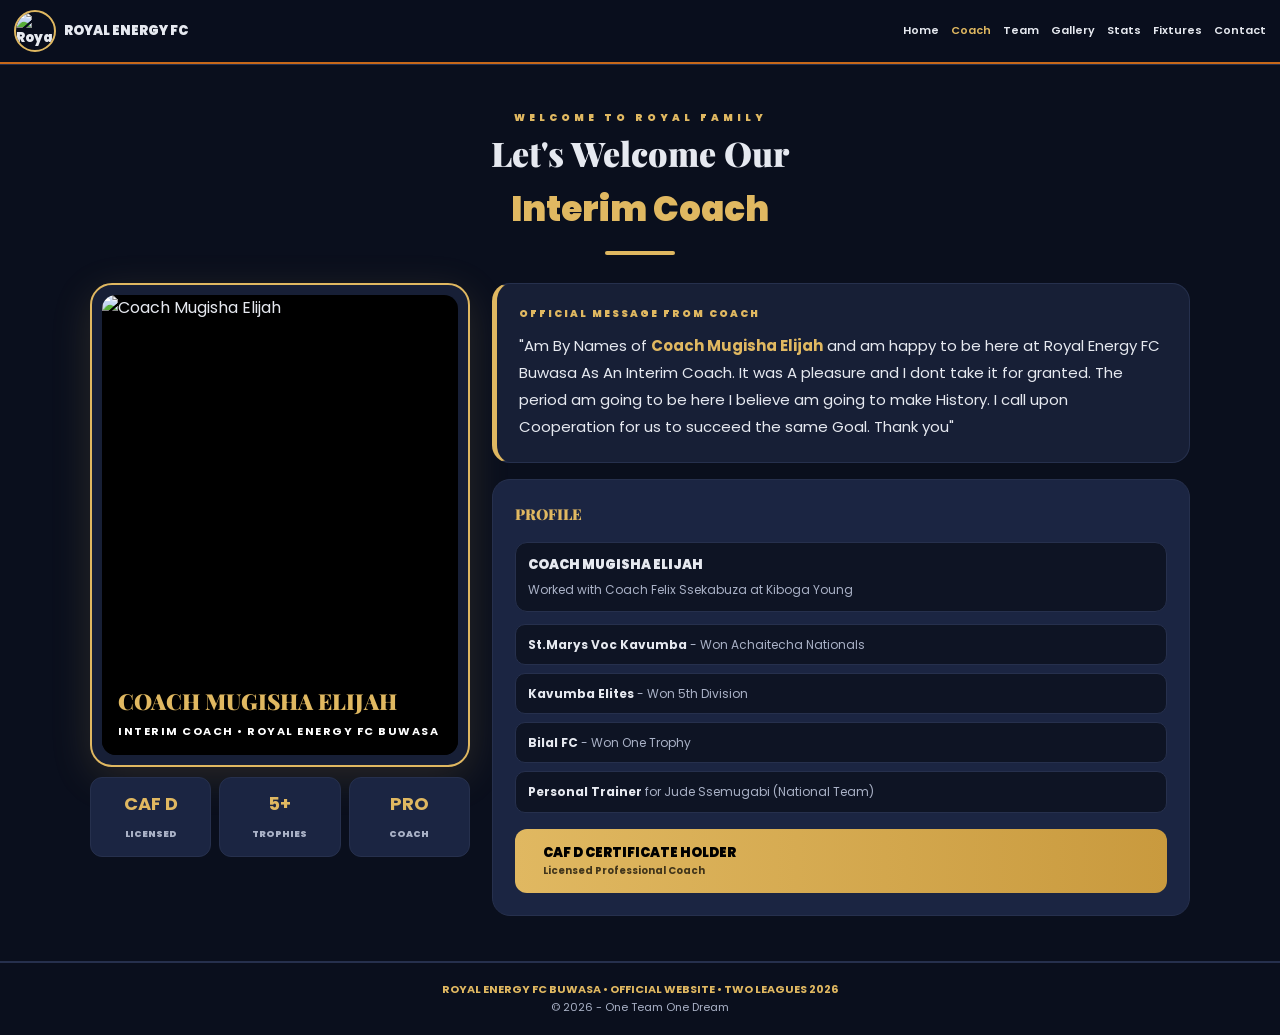
==== coach.html @ a164e0c4 "Add files via upload" ====
<!DOCTYPE html>
<html lang="en">
<head>
<meta charset="UTF-8">
<meta name="viewport" content="width=device-width, initial-scale=1.0">
<meta name="description" content="Royal Energy FC Buwasa - Official Website. Buwasa Village, Namayumba Town Council, Wakiso District.">
<title>Coach - Royal Energy FC Buwasa</title>
<link rel="icon" href="https://i.postimg.cc/fyDpcw32/IMG-20261026-WA1409.jpg">
<link href="https://fonts.googleapis.com/css2?family=Playfair+Display:wght@600;700;900&family=Poppins:wght@400;500;600;700&display=swap" rel="stylesheet">
<link rel="stylesheet" href="style.css">
</head>
<body>
<header class="nav">
<a class="brand" href="index.html"><img src="https://i.postimg.cc/fyDpcw32/IMG-20261026-WA1409.jpg" alt="Royal Energy FC logo">ROYAL ENERGY FC</a>
<nav><a href="index.html">Home</a><a href="coach.html" class="active">Coach</a><a href="team.html">Team</a><a href="gallery.html">Gallery</a><a href="stats.html">Stats</a><a href="fixtures.html">Fixtures</a><a href="contact.html">Contact</a></nav>
</header>

<section class="section dark" id="coach">
<div class="section-head">
<p style="color:var(--gold);letter-spacing:4px;font-size:10px;font-weight:900">WELCOME TO ROYAL FAMILY</p>
<h2 style="font-size:34px">Let's Welcome Our<br><span style="color:var(--gold)">Interim Coach</span></h2>
<div style="width:70px;height:4px;background:var(--gold);margin:14px auto 0;border-radius:10px"></div>
</div>
<div class="coach-grid" style="max-width:1100px;margin:0 auto;display:grid;grid-template-columns:380px 1fr;gap:22px">
<div>
<div style="background:var(--card);border:2px solid var(--gold);border-radius:22px;padding:10px;box-shadow:0 10px 40px rgba(224,184,97,0.15)">
<div style="background:#000;border-radius:14px;overflow:hidden;height:460px;position:relative">
<img src="https://i.postimg.cc/nh6T3YPF/IMG-20261007-WA1583.jpg" style="width:100%;height:100%;object-fit:cover;object-position:top" alt="Coach Mugisha Elijah">
<div style="position:absolute;bottom:0;left:0;right:0;background:linear-gradient(to top, black 85%, transparent);padding:22px 16px 14px">
<h3 style="color:var(--gold);font-size:22px;font-weight:900">COACH MUGISHA ELIJAH</h3>
<p style="color:white;font-size:11px;font-weight:700;letter-spacing:1.5px;margin-top:4px">INTERIM COACH • ROYAL ENERGY FC BUWASA</p>
</div>
</div>
</div>
<div style="display:grid;grid-template-columns:1fr 1fr 1fr;gap:8px;margin-top:10px">
<div style="background:var(--card2);border:1px solid var(--border);border-radius:12px;padding:12px;text-align:center"><b style="color:var(--gold);font-size:18px;display:block">CAF D</b><span style="font-size:9px;color:var(--muted);font-weight:900">LICENSED</span></div>
<div style="background:var(--card2);border:1px solid var(--border);border-radius:12px;padding:12px;text-align:center"><b style="color:var(--gold);font-size:18px;display:block">5+</b><span style="font-size:9px;color:var(--muted);font-weight:900">TROPHIES</span></div>
<div style="background:var(--card2);border:1px solid var(--border);border-radius:12px;padding:12px;text-align:center"><b style="color:var(--gold);font-size:18px;display:block">PRO</b><span style="font-size:9px;color:var(--muted);font-weight:900">COACH</span></div>
</div>
</div>
<div style="display:flex;flex-direction:column;gap:16px">
<div style="background:var(--card);border:1px solid var(--border);border-left:5px solid var(--gold);border-radius:18px;padding:22px">
<p style="color:var(--gold);font-size:10px;font-weight:900;letter-spacing:2px;margin-bottom:10px">OFFICIAL MESSAGE FROM COACH</p>
<p style="color:var(--text);font-size:15px;line-height:1.8">"Am By Names of <b style="color:var(--gold)">Coach Mugisha Elijah</b> and am happy to be here at Royal Energy FC Buwasa As An Interim Coach. It was A pleasure and I dont take it for granted. The period am going to be here I believe am going to make History. I call upon Cooperation for us to succeed the same Goal. Thank you"</p>
</div>
<div style="background:var(--card2);border:1px solid var(--border);border-radius:18px;padding:22px">
<h4 style="color:var(--gold);font-size:15px;font-weight:900;margin-bottom:16px">PROFILE</h4>
<div style="background:var(--bg);border:1px solid var(--border);border-radius:12px;padding:12px;margin-bottom:12px"><p style="font-size:13px;font-weight:900">COACH MUGISHA ELIJAH</p><p style="font-size:12px;color:var(--muted);margin-top:4px">Worked with Coach Felix Ssekabuza at Kiboga Young</p></div>
<div style="display:flex;flex-direction:column;gap:8px">
<div style="background:var(--bg);border:1px solid var(--border);border-radius:10px;padding:10px 12px;font-size:12px;color:var(--muted)"><b style="color:var(--text)">St.Marys Voc Kavumba</b> - Won Achaitecha Nationals</div>
<div style="background:var(--bg);border:1px solid var(--border);border-radius:10px;padding:10px 12px;font-size:12px;color:var(--muted)"><b style="color:var(--text)">Kavumba Elites</b> - Won 5th Division</div>
<div style="background:var(--bg);border:1px solid var(--border);border-radius:10px;padding:10px 12px;font-size:12px;color:var(--muted)"><b style="color:var(--text)">Bilal FC</b> - Won One Trophy</div>
<div style="background:var(--bg);border:1px solid var(--border);border-radius:10px;padding:10px 12px;font-size:12px;color:var(--muted)"><b style="color:var(--text)">Personal Trainer</b> for Jude Ssemugabi (National Team)</div>
</div>
<div style="margin-top:16px;background:linear-gradient(90deg,#E0B861,#C99A3E);border-radius:12px;padding:14px 16px;display:flex;align-items:center;gap:12px"><span style="font-size:24px"></span><div><p style="color:#000;font-weight:900;font-size:13px">CAF D CERTIFICATE HOLDER</p><p style="color:#000;font-size:10px;font-weight:700;opacity:0.7">Licensed Professional Coach</p></div></div>
</div>
</div>
</div>
</section>


<footer style="text-align:center;padding:18px;background:var(--bg2);color:var(--muted);font-size:11px;border-top:1px solid var(--border)"><b style="color:var(--gold)">ROYAL ENERGY FC BUWASA • OFFICIAL WEBSITE • TWO LEAGUES 2026</b><br>© 2026 - One Team One Dream</footer>

</body>
</html>
---- style.css ----
*{margin:0;padding:0;box-sizing:border-box;font-family:'Poppins','Segoe UI',system-ui,sans-serif}
h1,h2,h3,h4{font-family:'Playfair Display',Georgia,serif}
body{line-height:1.6}
:root{--gold:#E0B861;--bg:#0E1424;--bg2:#0A0F1D;--card:#171F36;--card2:#1B2542;--text:#E6E9F0;--muted:#A9B1C6;--border:#26304D;--nav:rgba(10,15,29,0.97)}
html{scroll-behavior:smooth;scroll-padding-top:70px}
body{background:var(--bg);color:var(--text)}
.nav{position:sticky;top:0;z-index:9999;background:var(--nav);backdrop-filter:blur(20px);border-bottom:2px solid #C8691A;display:flex;justify-content:space-between;align-items:center;padding:10px 14px;flex-wrap:wrap}
.brand{display:flex;align-items:center;gap:8px;text-decoration:none;color:var(--text);font-weight:900;font-size:13px}
.brand img{width:42px;height:42px;border-radius:50%;border:2px solid var(--gold)}
.nav nav{display:flex;gap:12px;align-items:center}
.nav nav a{color:var(--text);text-decoration:none;font-size:11px;font-weight:600}
.hero{padding:24px 16px 40px;text-align:center;background:radial-gradient(900px 500px at 50% -10%, rgba(224,184,97,0.2), transparent 60%),linear-gradient(180deg, #16213F 0%, var(--bg) 100%)}
.hero-row{display:flex;align-items:center;justify-content:center;gap:16px}
.hero-logo img{width:100px;height:100px;border-radius:50%;border:3px solid var(--gold);box-shadow:0 0 0 6px rgba(224,184,97,0.12), 0 0 45px rgba(224,184,97,0.45);background:#000;object-fit:cover}
.hero-row h1{font-size:38px;line-height:0.85;font-weight:900;text-align:left;color:#fff}
.hero-row h1 b{display:block}
.hero-row h1 span{color:var(--gold);display:block}
.lead{color:#A9B1C6;font-size:13px;margin:14px auto 18px;max-width:400px}
.btn{padding:12px 24px;border-radius:30px;text-decoration:none;font-weight:900;font-size:13px;display:inline-block;margin:4px}
.btn.primary{background:linear-gradient(180deg,#E0B861,#C99A3E);color:#000}
.btn.ghost{border:2px solid var(--gold);color:var(--gold)}
.section{padding:45px 14px;background:var(--bg)}
.section.dark{background:var(--bg2);border-top:1px solid var(--border);border-bottom:1px solid var(--border)}
.section-head{text-align:center;max-width:750px;margin:0 auto 28px}
.section-head h2{font-size:28px;font-weight:900}
.photo-card{background:var(--card2);border-radius:18px;padding:7px;border:1px solid var(--border)}
.photo-card img{width:100%;border-radius:12px;display:block}
.kit-label{text-align:center;font-weight:900;margin-top:10px;color:var(--gold);font-size:12px}
.about-grid{display:flex;flex-direction:column;gap:18px;max-width:700px;margin:0 auto;align-items:center;text-align:center}
.team-grid{display:grid;grid-template-columns:1fr 1fr;gap:14px;max-width:1100px;margin:0 auto}
.stat-cards{display:grid;grid-template-columns:repeat(3,1fr);gap:10px;max-width:900px;margin:0 auto 20px}
.stat-card{background:var(--card2);border:1px solid var(--border);border-radius:16px;padding:14px;text-align:center}
.stat-card h3{font-size:28px;color:var(--gold);font-weight:900}
.stat-card p{font-size:10px;color:var(--muted);font-weight:900;letter-spacing:1px}
.player-card{background:var(--card);border:1.5px solid var(--gold);border-radius:18px;padding:16px}
.player-grid{display:grid;grid-template-columns:1fr 1fr;gap:8px;margin-top:10px;font-size:12px;color:var(--muted)}
.player-grid b{color:var(--text)}
.scorer-list{max-width:600px;margin:0 auto;background:var(--card);border:1px solid var(--border);border-radius:18px;overflow:hidden}
.scorer-item{display:flex;justify-content:space-between;padding:12px 16px;border-bottom:1px solid var(--border);font-size:13px}
.scorer-item.top{background:rgba(224,184,97,0.1)}
.history-table{max-width:900px;margin:0 auto;background:var(--card);border:1px solid var(--border);border-radius:18px;overflow:hidden}
.history-row{display:grid;grid-template-columns:40px 1fr 120px;gap:8px;padding:10px 12px;border-bottom:1px solid var(--border);font-size:12px;align-items:center}
.history-row.header{background:var(--bg2);color:var(--gold);font-weight:900;font-size:10px}
.record-grid{display:grid;grid-template-columns:1fr 1fr;gap:10px;max-width:800px;margin:0 auto}
.record-box{background:var(--card2);border:1px solid var(--border);border-radius:14px;padding:12px;text-align:center}
.record-box b{display:block;color:var(--gold);font-size:16px;margin-top:4px}
.fixture-grid{display:grid;grid-template-columns:repeat(auto-fit,minmax(280px,1fr));gap:14px;max-width:1100px;margin:0 auto}
.fixture{background:var(--card);border:1px solid var(--border);border-radius:18px;overflow:hidden}
.fixture.royal{border:1.5px solid var(--gold);box-shadow:0 0 20px rgba(224,184,97,0.12)}
.match-no{display:flex;justify-content:space-between;padding:10px 14px;background:var(--bg2);border-bottom:1px solid var(--border);font-size:10px;font-weight:900;color:var(--gold)}
.date{background:var(--bg);padding:3px 10px;border-radius:12px;border:1px solid var(--border);color:var(--muted);font-size:10px}
.fixture h3{padding:18px 14px 6px;text-align:center;font-size:14px;font-weight:800}
.fixture p{color:var(--muted)!important;font-size:11px!important;text-align:center;padding-bottom:6px}
.result,.kick{display:block;margin:10px auto;text-align:center;width:fit-content;padding:6px 16px;border-radius:20px;font-size:11px;font-weight:900}
.result{background:var(--gold);color:#000}
.kick{background:var(--bg);color:var(--gold);border:1px solid var(--gold)}
.bottom-section{background:linear-gradient(180deg, var(--card2), var(--bg2));border-top:3px solid var(--gold);padding:30px 15px}
.bottom-grid{display:grid;grid-template-columns:1fr 1fr;gap:24px;max-width:1100px;margin:0 auto}
.map-compact{border-radius:14px;overflow:hidden;border:1.5px solid var(--gold);margin-top:10px;height:240px;position:relative}
.map-compact iframe{width:100%;height:100%;border:0}
.social-btn{display:flex;justify-content:center;align-items:center;gap:8px;padding:12px 18px;border-radius:30px;text-decoration:none;font-weight:700;font-size:13px;color:#fff}
.tiktok{background:#111;border:1px solid #333}.youtube{background:#c40000}.whatsapp{background:#1a8c3f}.whatsapp-group{background:#0f6b31}.email-btn{background:linear-gradient(180deg,#E0B861,#C99A3E);color:#000;font-weight:900}
.open-maps{display:inline-block;background:#fff;color:#1a73e8;padding:6px 12px;border-radius:6px;font-size:12px;font-weight:700;text-decoration:none;margin:8px;position:relative;z-index:2}
@media(max-width:800px){.bottom-grid,.coach-grid{grid-template-columns:1fr!important}.team-grid,.stat-cards,.record-grid{grid-template-columns:1fr 1fr}.hero-logo img{width:80px!important;height:80px!important}.hero-row h1{font-size:30px!important}}
.nav nav{flex-wrap:wrap}.nav nav a.active{color:var(--gold)}
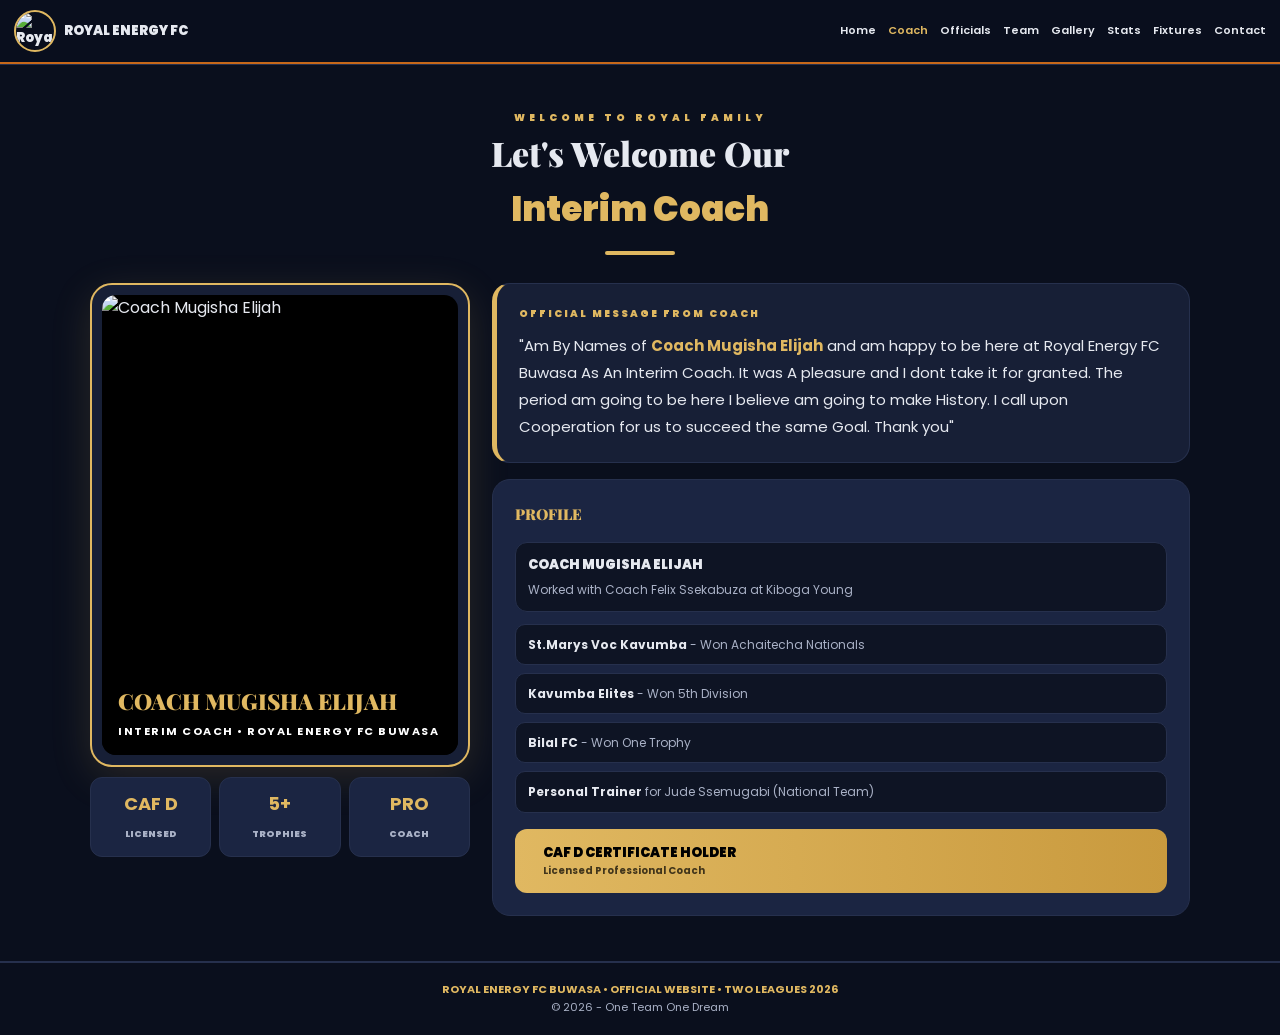
==== commit e304c398: "Add files via upload" ====
--- a/coach.html
+++ b/coach.html
@@ -12,7 +12,7 @@
 <body>
 <header class="nav">
 <a class="brand" href="index.html"><img src="https://i.postimg.cc/fyDpcw32/IMG-20261026-WA1409.jpg" alt="Royal Energy FC logo">ROYAL ENERGY FC</a>
-<nav><a href="index.html">Home</a><a href="coach.html" class="active">Coach</a><a href="team.html">Team</a><a href="gallery.html">Gallery</a><a href="stats.html">Stats</a><a href="fixtures.html">Fixtures</a><a href="contact.html">Contact</a></nav>
+<nav><a href="index.html">Home</a><a href="coach.html" class="active">Coach</a><a href="officials.html">Officials</a><a href="team.html">Team</a><a href="gallery.html">Gallery</a><a href="stats.html">Stats</a><a href="fixtures.html">Fixtures</a><a href="contact.html">Contact</a></nav>
 </header>
 
 <section class="section dark" id="coach">
--- a/style.css
+++ b/style.css
@@ -45,10 +45,10 @@
 .record-box{background:var(--card2);border:1px solid var(--border);border-radius:14px;padding:12px;text-align:center}
 .record-box b{display:block;color:var(--gold);font-size:16px;margin-top:4px}
 .fixture-grid{display:grid;grid-template-columns:repeat(auto-fit,minmax(280px,1fr));gap:14px;max-width:1100px;margin:0 auto}
-.fixture{background:var(--card);border:1px solid var(--border);border-radius:18px;overflow:hidden}
-.fixture.royal{border:1.5px solid var(--gold);box-shadow:0 0 20px rgba(224,184,97,0.12)}
-.match-no{display:flex;justify-content:space-between;padding:10px 14px;background:var(--bg2);border-bottom:1px solid var(--border);font-size:10px;font-weight:900;color:var(--gold)}
-.date{background:var(--bg);padding:3px 10px;border-radius:12px;border:1px solid var(--border);color:var(--muted);font-size:10px}
+.fixture{background:none;border:0;border-bottom:1px solid var(--border);border-radius:0;overflow:hidden;padding-bottom:8px}
+.fixture.royal{border:0;border-bottom:1px solid var(--border);box-shadow:none}
+.match-no{display:flex;justify-content:space-between;padding:10px 14px;background:none;border-bottom:0;font-size:10px;font-weight:900;color:var(--gold)}
+.date{background:none;padding:3px 0;border-radius:0;border:0;color:var(--muted);font-size:10px}
 .fixture h3{padding:18px 14px 6px;text-align:center;font-size:14px;font-weight:800}
 .fixture p{color:var(--muted)!important;font-size:11px!important;text-align:center;padding-bottom:6px}
 .result,.kick{display:block;margin:10px auto;text-align:center;width:fit-content;padding:6px 16px;border-radius:20px;font-size:11px;font-weight:900}
@@ -63,3 +63,12 @@
 .open-maps{display:inline-block;background:#fff;color:#1a73e8;padding:6px 12px;border-radius:6px;font-size:12px;font-weight:700;text-decoration:none;margin:8px;position:relative;z-index:2}
 @media(max-width:800px){.bottom-grid,.coach-grid{grid-template-columns:1fr!important}.team-grid,.stat-cards,.record-grid{grid-template-columns:1fr 1fr}.hero-logo img{width:80px!important;height:80px!important}.hero-row h1{font-size:30px!important}}
 .nav nav{flex-wrap:wrap}.nav nav a.active{color:var(--gold)}
+
+/* Club officials */
+.officials-grid{display:grid;grid-template-columns:repeat(auto-fit,minmax(260px,1fr));gap:20px;max-width:1100px;margin:0 auto}
+.official-card{background:var(--card);border:2px solid var(--gold);border-radius:22px;padding:10px;box-shadow:0 10px 40px rgba(224,184,97,0.15)}
+.official-photo{background:#000;border-radius:14px;overflow:hidden;height:380px;position:relative}
+.official-photo img{width:100%;height:100%;object-fit:cover;object-position:top;display:block}
+.official-caption{position:absolute;bottom:0;left:0;right:0;background:linear-gradient(to top,black 85%,transparent);padding:22px 14px 14px}
+.official-caption h3{color:var(--gold);font-size:18px;font-weight:900;line-height:1.25}
+.official-caption p{color:#fff;font-size:11px;font-weight:700;letter-spacing:1.5px;margin-top:4px}
